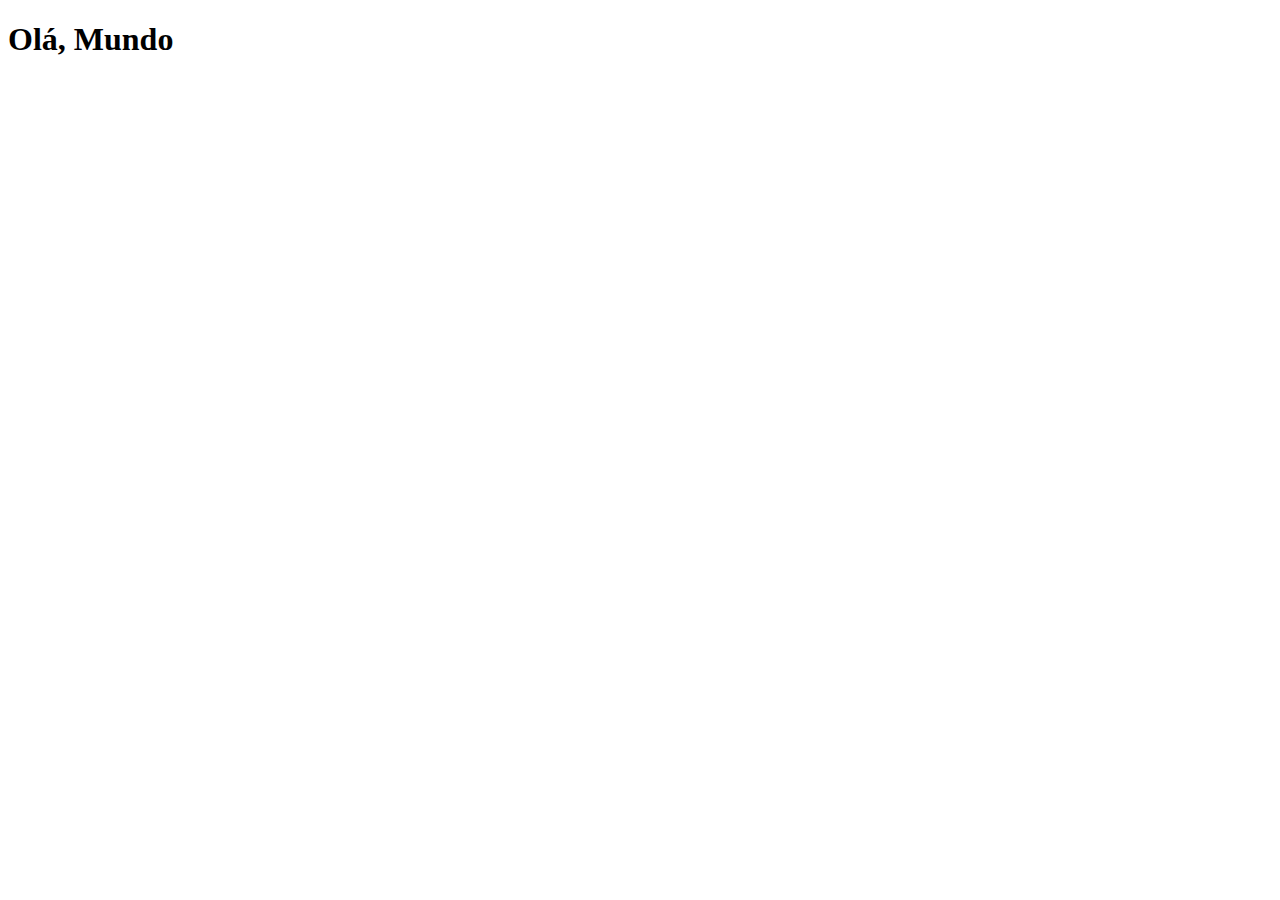
==== index.html @ 869ad8ea "Capítulo 23 Aula 2 – Vamos começar o projeto" ====
<!DOCTYPE html>
<html lang="pt-br">
<head>
    <meta charset="UTF-8">
    <meta name="viewport" content="width=device-width, initial-scale=1.0">
    <link rel="shortcut icon" href="favicon.ico" type="image/x-icon">
    
    <title>Projeto de Redes Sociais</title>
    
</head>
<body>
    <h1>Olá, Mundo</h1>
</body>
</html>
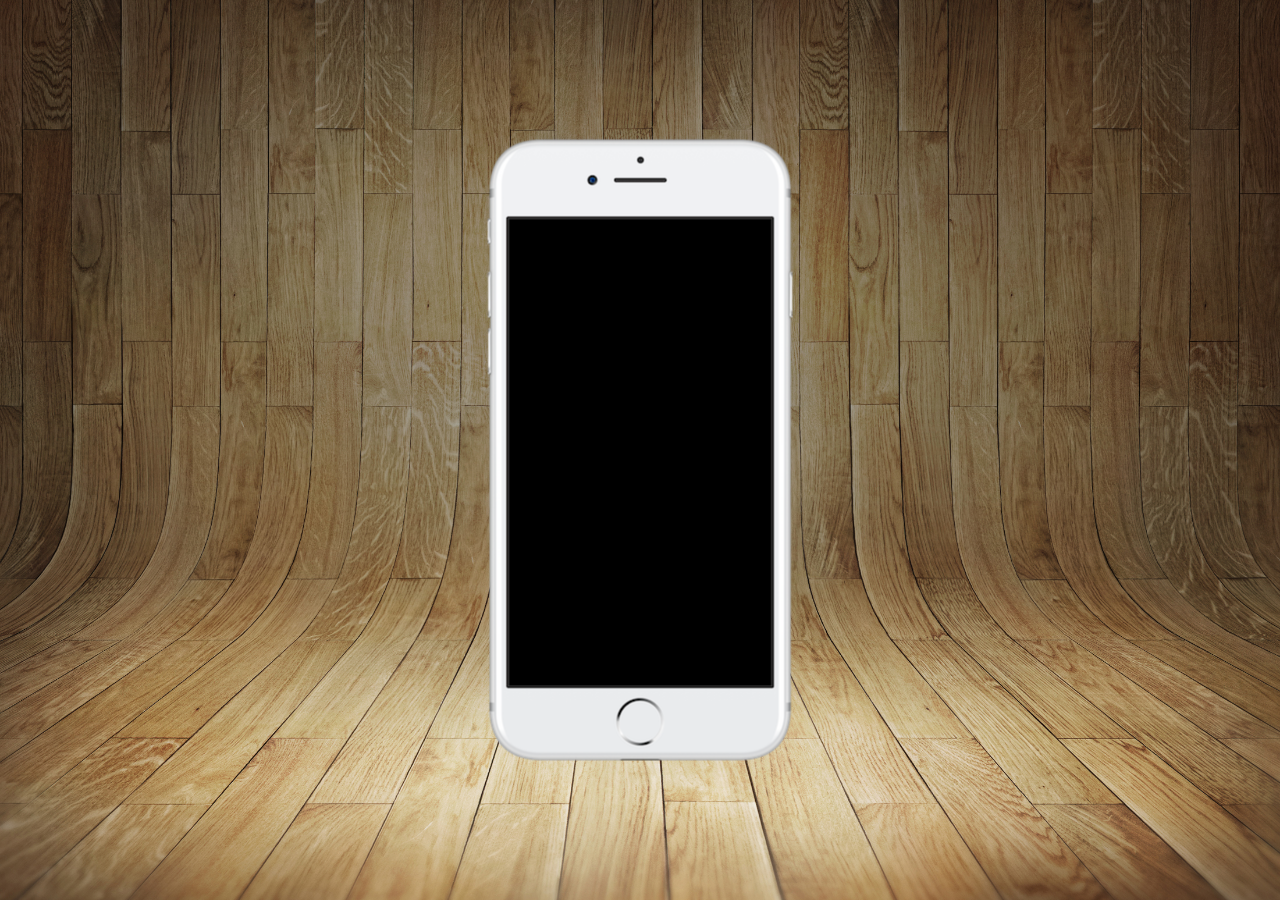
==== commit 0fec56c3: "Capítulo 23 Aula 3 – Criando a página inicial" ====
--- a/index.html
+++ b/index.html
@@ -4,11 +4,19 @@
     <meta charset="UTF-8">
     <meta name="viewport" content="width=device-width, initial-scale=1.0">
     <link rel="shortcut icon" href="favicon.ico" type="image/x-icon">
-    
+    <link rel="stylesheet" href="estilos/style.css">
     <title>Projeto de Redes Sociais</title>
     
 </head>
 <body>
-    <h1>Olá, Mundo</h1>
+    <main>
+        <section id="telefone">
+
+        </section>
+
+        <section id="redes-sociais">
+
+        </section>
+    </main>
 </body>
 </html>--- a/estilos/style.css
+++ b/estilos/style.css
@@ -0,0 +1,37 @@
+@charset "UTF-8";
+
+*{
+    margin: 0px;
+    padding: 0px;
+    font-family: Arial, Helvetica, sans-serif;
+}
+
+html,body{
+    height: 100vh;
+    width: 100vw;
+    background-color: black;
+}
+
+body{
+    background-image: url('../imagens/fundo-madeira.jpg');
+    background-repeat: no-repeat;
+    background-position: center center;
+    background-size: cover;
+    background-attachment: fixed;
+}
+
+main{
+    position: relative;
+    height: 100vh;
+}
+
+section#telefone{
+    position: absolute;
+    left: 50%;
+    top: 50%;
+    transform: translate(-50%,-50%);
+    height: 627px;
+    width: 311px;
+    background-image: url('../imagens/frame-iphone.png');
+    background-repeat: no-repeat;
+}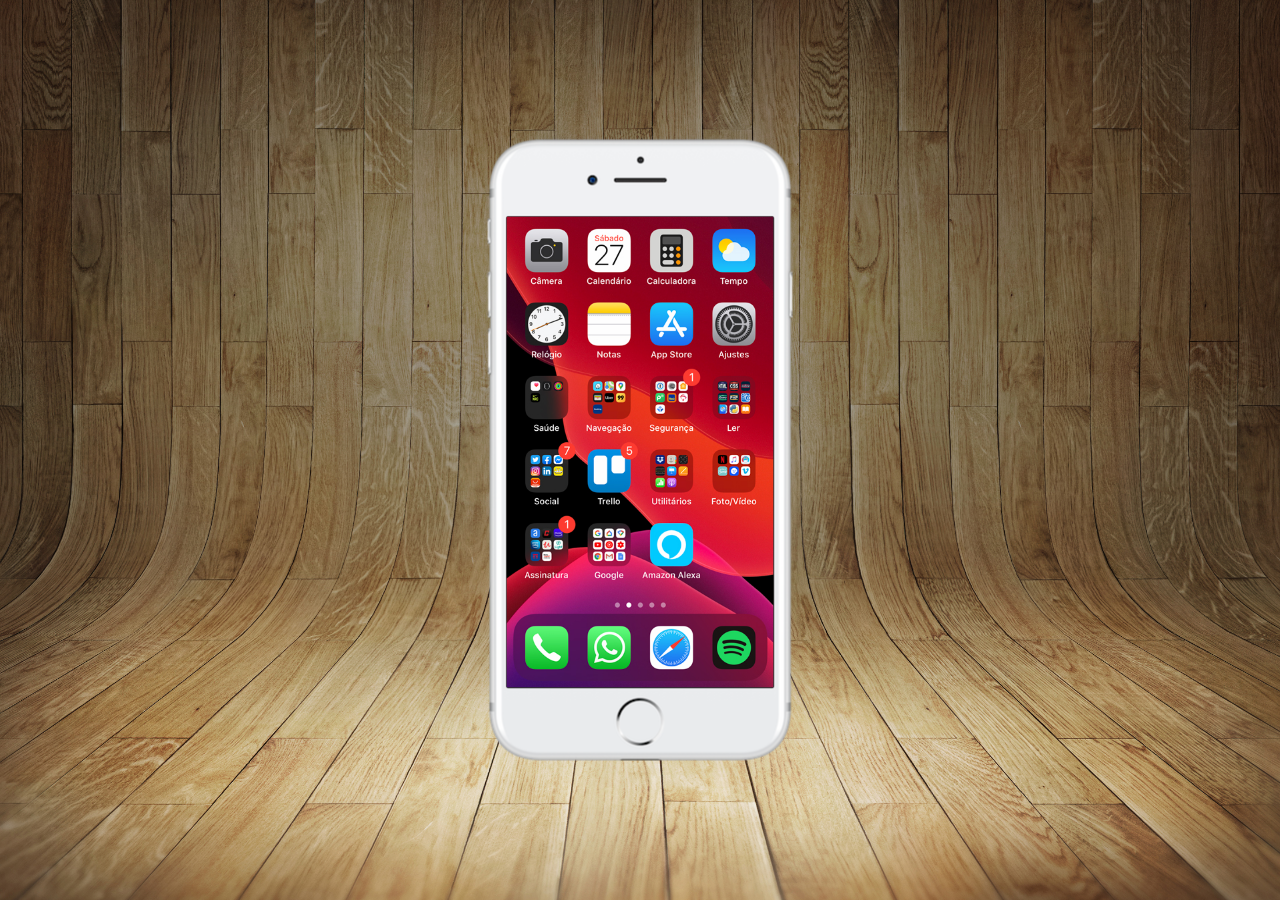
==== commit 3ed871c4: "Capítulo 23 Aula 4 – Posicionando o conteúdo" ====
--- a/index.html
+++ b/index.html
@@ -11,7 +11,7 @@
 <body>
     <main>
         <section id="telefone">
-
+            <iframe src="home.html" name="tela" id="tela" frameborder="0"></iframe>
         </section>
 
         <section id="redes-sociais">
--- a/estilos/style.css
+++ b/estilos/style.css
@@ -34,4 +34,13 @@
     width: 311px;
     background-image: url('../imagens/frame-iphone.png');
     background-repeat: no-repeat;
-}+}
+
+iframe#tela{
+    position: relative;
+    top: 80px;
+    left: 22px;
+    width: 267px;
+    height: 471px;
+}
+
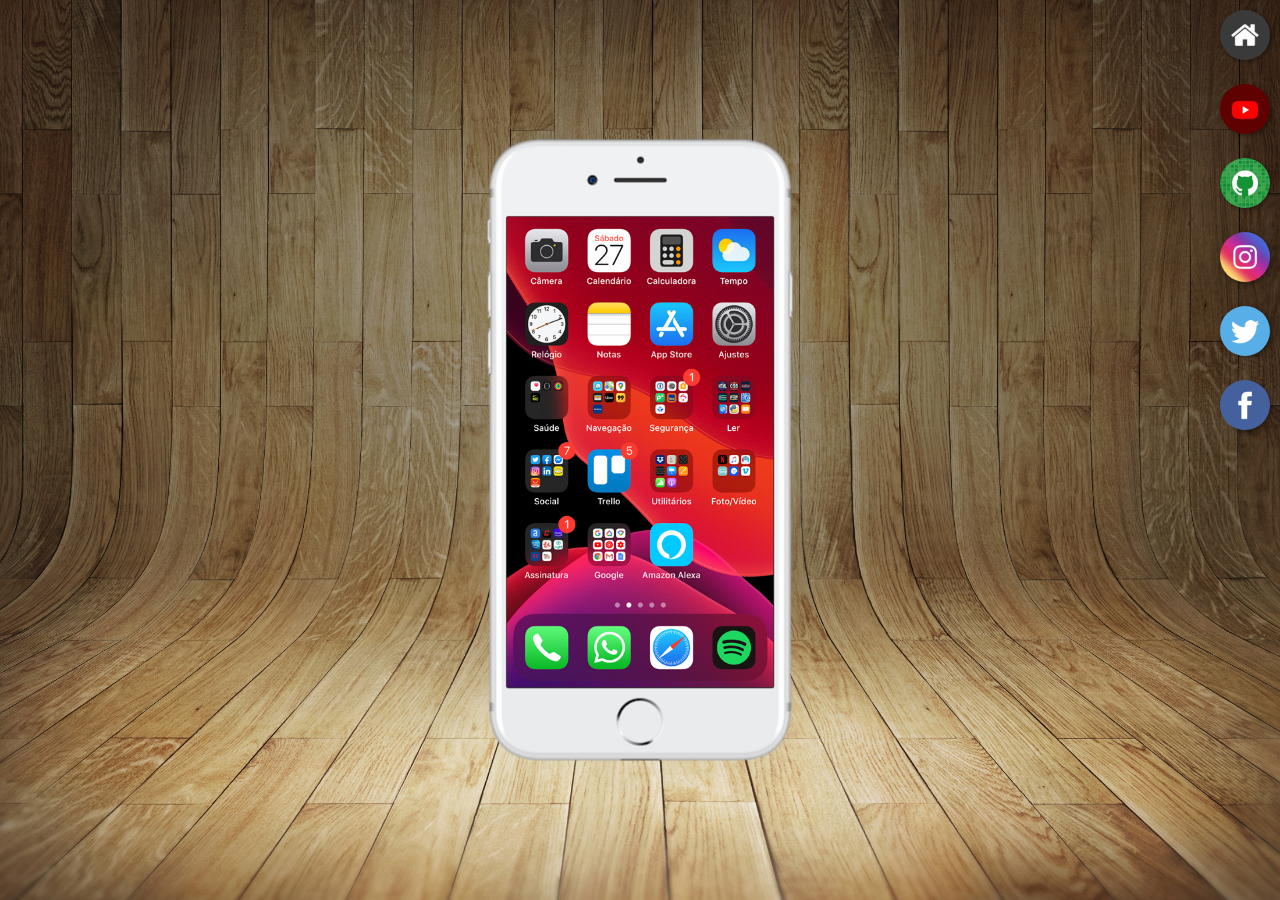
==== commit 2a491287: "Capítulo 23 Aula 5 – Botões para redes sociais" ====
--- a/index.html
+++ b/index.html
@@ -11,11 +11,16 @@
 <body>
     <main>
         <section id="telefone">
-            <iframe src="home.html" name="tela" id="tela" frameborder="0"></iframe>
+            <iframe src="home.html" name="tela" id="tela" frameborder="0">Seu navegador não é compatível</iframe>
         </section>
 
         <section id="redes-sociais">
-
+            <a href="home.html" target="tela"> <img src="imagens/logo-home.jpg" alt="home"></a> <br>
+            <a href="#" target="tela"> <img src="imagens/logo-youtube.jpg" alt="youtube"></a> <br>
+            <a href="#" target="tela"> <img src="imagens/logo-github.jpg" alt="github"></a> <br>
+            <a href="#" target="tela"> <img src="imagens/logo-instagram.jpg" alt="instagram"></a> <br>
+            <a href="#" target="tela"> <img src="imagens/logo-twitter.jpg" alt="twitter"></a> <br>
+            <a href="#" target="tela"> <img src="imagens/logo-facebook.jpg" alt="facebook"></a> <br>
         </section>
     </main>
 </body>
--- a/estilos/style.css
+++ b/estilos/style.css
@@ -44,3 +44,22 @@
     height: 471px;
 }
 
+section#redes-sociais{
+    text-align: right;
+}
+
+section#redes-sociais img{
+    width: 50px;
+    margin: 10px;
+    border-radius: 50%;
+    box-shadow: 2px 2px 5px rgba(0, 0, 0, 0.400);
+    box-sizing: border-box;
+}
+
+section#redes-sociais img:hover{
+    border: 1px solid transparent;
+    transform: translate(-1px, -1px);
+    box-shadow: 5px 5px 10px rgba(0, 0, 0, 0.603);
+    transition: transform 0.3s;
+}
+
